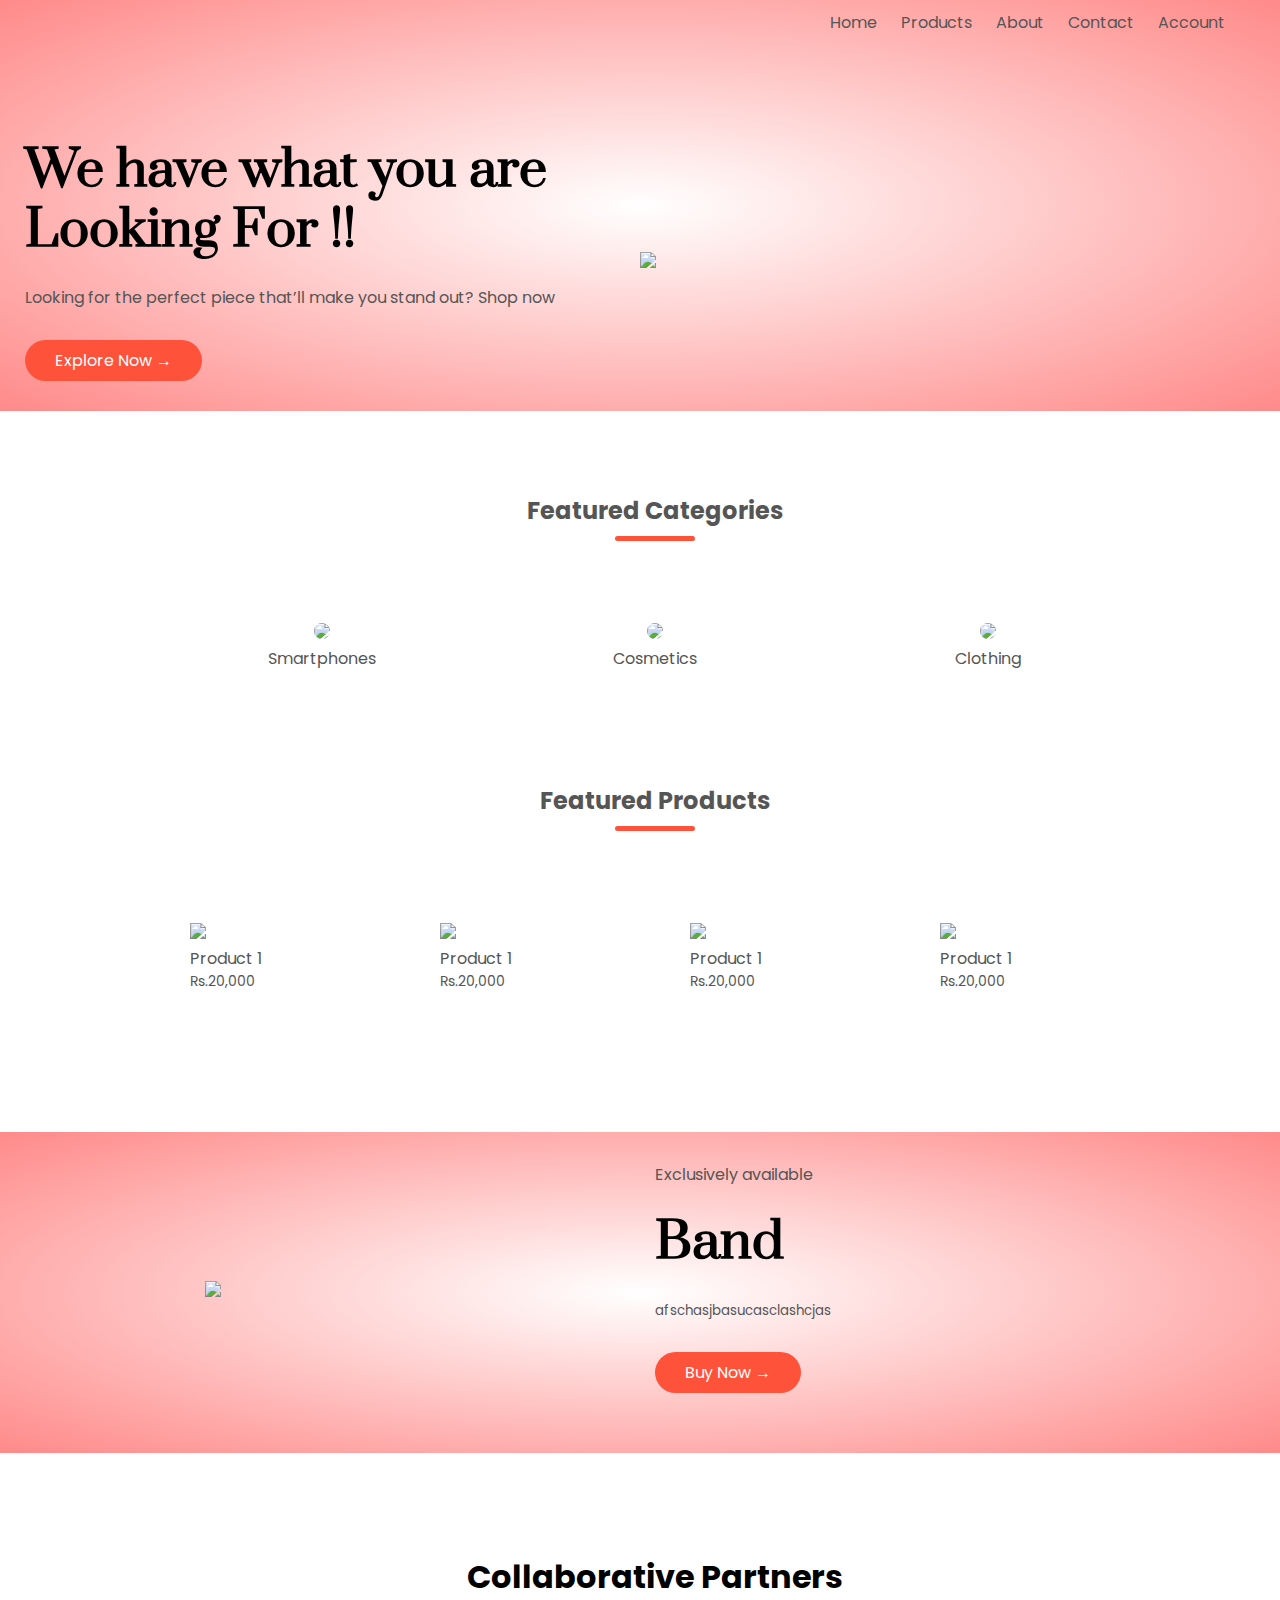
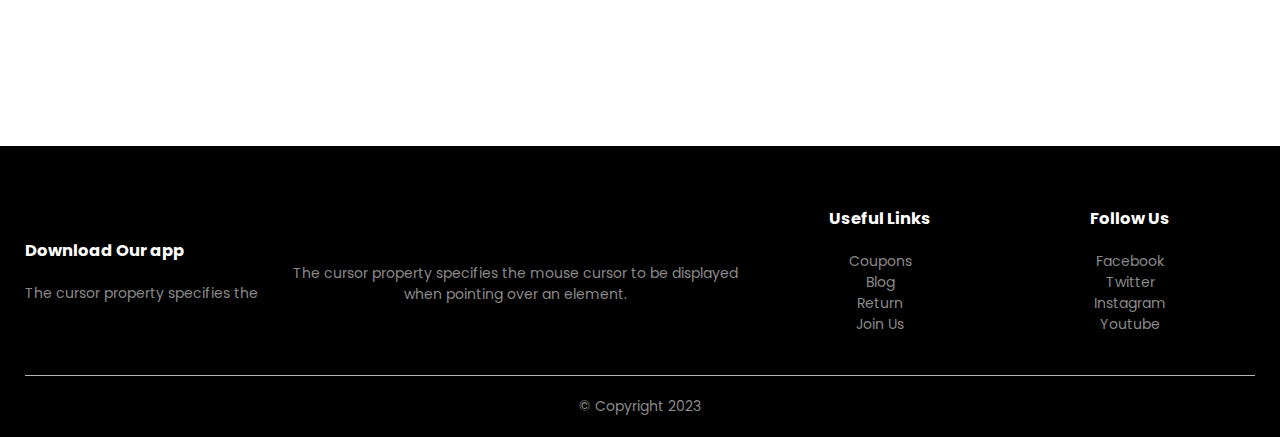
==== index.html @ eafe78b0 "Add files via upload" ====
<!DOCTYPE html>
<html lang="en">
<head>
    <meta charset="UTF-8">
    <meta name ="viewport" content="width = device-width, initial -scale=1.0">
    <title>DEALHIVE : Shop Till You Drop </title>
    <link rel="stylesheet" href="style.css">
    <link href="<link rel="preconnect" href="https://fonts.googleapis.com"><link href="https://fonts.googleapis.com/css2?family=Poppins:ital,wght@0,100;0,200;0,300;0,400;1,100;1,200;1,300&display=swap" rel="stylesheet"><link rel="preconnect" href="https://fonts.gstatic.com" crossorigin>
    <link rel="stylesheet" href="https://cdn.jsdelivr.net/npm/@fortawesome/fontawesome-free@6.2.1/css/fontawesome.min.css" integrity="sha384-QYIZto+st3yW+o8+5OHfT6S482Zsvz2WfOzpFSXMF9zqeLcFV0/wlZpMtyFcZALm" crossorigin="anonymous">
    <script src="https://kit.fontawesome.com/46d4021560.js" crossorigin="anonymous"></script>
    <style>
        @import url('https://fonts.googleapis.com/css2?family=Prata&display=swap');
    </style>
</head>
<body>

     <div class="header">
        
        <div class="container">
            <div class="navbar">
                <div class ="logo">
                    <a href="index.html"><img src ="images/DealHive_logo.png" width="130px" alt=""></a>
                </div>
                <nav>
                    <ul id="MenuItems">
                        <li><a href="index.html">Home</a></li>
                        <li><a href="categories_sample.html">Products</a></li>
                        <li><a href="">About</a></li>
                        <li><a href="">Contact</a></li>
                        <li><a href="account.html">Account</a></li>
                    </ul>
                </nav>
                <img src="images/logo 2.png" class="menu-icon" onclick="menutoggle()">
            </div>

        <div class="row">
            <div class="col-2">
                <h1>We have what you are <br>Looking For !!</h1>
                <p>Looking for the perfect piece that’ll make you stand out? Shop now</p>
                <a href="categories_sample.html" class="btn">Explore Now &#8594;</a>
            </div>
            <div class="col-2">
                <img src="images/Index.png">
            </div>
        </div>
        </div>
    </div>
        
    <!------ featured categories ------change--->
        <div class="categories">
            <div class="small-container">
                <h2 class="title">Featured Categories</h2>
                <div class="row">
                    <div class="col-3">
                        <a href="smartphone.html"><img src="images/smartphone_1.png"></a>
                        <p>Smartphones</p>
                    </div>
                    <div class="col-3">
                        <a href="cosmetics.html"><img src="images/Cosmetics_1.png"></a>
                        <p>Cosmetics</p>
                    </div>
                    <div class="col-3">
                        <a href="clothing.html"><img src="images/Clothing_1.png"></a>
                        <p>Clothing</p>
                    </div>
                </div>
            </div>

        </div>
    <!------ featured products ---change--->
        <div class="small-container">
            <h2 class="title">Featured Products</h2>
            <div class="row">
                <div class="col-4">
                    <img src="images/4.png">
                    <h4>Product 1</h4>
                    <div class="rating">
                        <i class="fa fa-star"></i>
                        <i class="fa fa-star"></i>
                        <i class="fa fa-star"></i>
                        <i class="fa fa-star"></i>
                        <i class="fa fa-star-o"></i>
                    </div>
                    <p>Rs.20,000</p>
                </div>
                <div class="col-4">
                    <img src="images/5.png">
                    <h4>Product 1</h4>
                    <div class="rating">
                        <i class="fa fa-star"></i>
                        <i class="fa fa-star"></i>
                        <i class="fa fa-star"></i>
                        <i class="fa fa-star"></i>
                        <i class="fa fa-star-o"></i>
                    </div>
                    <p>Rs.20,000</p>
                </div>
                <div class="col-4">
                    <img src="images/6.png">
                    <h4>Product 1</h4>
                    <div class="rating">
                        <i class="fa fa-star"></i>
                        <i class="fa fa-star"></i>
                        <i class="fa fa-star"></i>
                        <i class="fa fa-star"></i>
                        <i class="fa fa-star-o"></i>
                    </div>
                    <p>Rs.20,000</p>
                </div>
                <div class="col-4">
                    <img src="images/7.png">
                    <h4>Product 1</h4>
                    <div class="rating">
                        <i class="fa fa-star"></i>
                        <i class="fa fa-star"></i>
                        <i class="fa fa-star"></i>
                        <i class="fa fa-star-half-o"></i>
                        <i class="fa fa-star-o"></i>
                    </div>
                    <p>Rs.20,000</p>
                </div>
            </div>
            <!------ latest products ------
            <h2 class="title">Latest Products</h2>
            <div class="row">
                <div class="col-4">
                    <img src="images/4.png">
                    <h4>Product 1</h4>
                    <div class="rating">
                        <i class="fa fa-star"></i>
                        <i class="fa fa-star"></i>
                        <i class="fa fa-star"></i>
                        <i class="fa fa-star"></i>
                        <i class="fa fa-star-o"></i>
                    </div>
                    <p>Rs.20,000</p>
                </div>
                <div class="col-4">
                    <img src="images/5.png">
                    <h4>Product 1</h4>
                    <div class="rating">
                        <i class="fa fa-star"></i>
                        <i class="fa fa-star"></i>
                        <i class="fa fa-star"></i>
                        <i class="fa fa-star"></i>
                        <i class="fa fa-star-o"></i>
                    </div>
                    <p>Rs.20,000</p>
                </div>
                <div class="col-4">
                    <img src="images/6.png">
                    <h4>Product 1</h4>
                    <div class="rating">
                        <i class="fa fa-star"></i>
                        <i class="fa fa-star"></i>
                        <i class="fa fa-star"></i>
                        <i class="fa fa-star"></i>
                        <i class="fa fa-star-o"></i>
                    </div>
                    <p>Rs.20,000</p>
                </div>
                <div class="col-4">
                    <img src="images/7.png">
                    <h4>Product 1</h4>
                    <div class="rating">
                        <i class="fa fa-star"></i>
                        <i class="fa fa-star"></i>
                        <i class="fa fa-star"></i>
                        <i class="fa fa-star-half-o"></i>
                        <i class="fa fa-star-o"></i>
                    </div>
                    <p>Rs.20,000</p>
                </div>
                <div class="row">
                    <div class="col-4">
                        <img src="images/4.png">
                        <h4>Product 1</h4>
                        <div class="rating">
                            <i class="fa fa-star"></i>
                            <i class="fa fa-star"></i>
                            <i class="fa fa-star"></i>
                            <i class="fa fa-star"></i>
                            <i class="fa fa-star-o"></i>
                        </div>
                        <p>Rs.20,000</p>
                    </div>
                    <div class="col-4">
                        <img src="images/5.png">
                        <h4>Product 1</h4>
                        <div class="rating">
                            <i class="fa fa-star"></i>
                            <i class="fa fa-star"></i>
                            <i class="fa fa-star"></i>
                            <i class="fa fa-star"></i>
                            <i class="fa fa-star-o"></i>
                        </div>
                        <p>Rs.20,000</p>
                    </div>
                    <div class="col-4">
                        <img src="images/6.png">
                        <h4>Product 1</h4>
                        <div class="rating">
                            <i class="fa fa-star"></i>
                            <i class="fa fa-star"></i>
                            <i class="fa fa-star"></i>
                            <i class="fa fa-star"></i>
                            <i class="fa fa-star-o"></i>
                        </div>
                        <p>Rs.20,000</p>
                    </div>
                    <div class="col-4">
                        <img src="images/7.png">
                        <h4>Product 1</h4>
                        <div class="rating">
                            <i class="fa fa-star"></i>
                            <i class="fa fa-star"></i>
                            <i class="fa fa-star"></i>
                            <i class="fa fa-star-half-o"></i>
                            <i class="fa fa-star-o"></i>
                        </div>
                        <p>Rs.20,000</p>
                    </div>
                </div>
            </div>-->
        </div>
    <!----------offer------------>
    <div class="offer">
        <div class="small-container">
            <div class="row">
                <div class="col-2">
                    <img src="images/7.png" class="offer-img">
                </div>
                <div class="col-2">
                    <p>Exclusively available</p>
                    <h1>Band</h1>
                    <small>afschasjbasucasclashcjas</small><br>
                    <a href="" class="btn">Buy Now &#8594;</a>
                </div>
            </div>
        </div>
    </div>
<!----------------testimonial---------------
    <div class="testimonial">
        <div class="small-container">
            <div class="row">
                <div class="col-3">
                    <i class="fa fa-quote-left"></i>
                        <p>YouTube Comment Picker is the easiest way to pick a random winner from all the comments on your YouTube video. You can use it to choose a winner for your YouTube giveaways, promotions, sweepstakes or contests.</p>
                        <div class="rating">
                            <i class="fa fa-star"></i>
                            <i class="fa fa-star"></i>
                            <i class="fa fa-star"></i>
                            <i class="fa fa-star-half-o"></i>
                            <i class="fa fa-star-o"></i>
                        </div>
                    <img src="images/9.png" alt="">
                    <h3>Person A</h3>
                </div>
                <div class="col-3">
                    <i class="fa fa-quote-left"></i>
                        <p>YouTube Comment Picker is the easiest way to pick a random winner from all the comments on your YouTube video. You can use it to choose a winner for your YouTube giveaways, promotions, sweepstakes or contests.</p>
                        <div class="rating">
                            <i class="fa fa-star"></i>
                            <i class="fa fa-star"></i>
                            <i class="fa fa-star"></i>
                            <i class="fa fa-star-half-o"></i>
                            <i class="fa fa-star-o"></i>
                        </div>
                    <img src="images/9.png" alt="">
                    <h3>Person B</h3>
                </div>
                <div class="col-3">
                    <i class="fa fa-quote-left"></i>
                        <p>YouTube Comment Picker is the easiest way to pick a random winner from all the comments on your YouTube video. You can use it to choose a winner for your YouTube giveaways, promotions, sweepstakes or contests.</p>
                        <div class="rating">
                            <i class="fa fa-star"></i>
                            <i class="fa fa-star"></i>
                            <i class="fa fa-star"></i>
                            <i class="fa fa-star-half-o"></i>
                            <i class="fa fa-star-o"></i>
                        </div>
                    <img src="images/9.png" alt="">
                    <h3>Person C</h3>
                </div>
            </div>
        </div>
    </div>
-->
<!--brands-->
    <div class="brands">
        <div class="small-container">
            <h1 align="center"  style="padding-bottom:20px">Collaborative Partners</h1>
            <div class="row">
                <div class="col-5">
                    <a href="https://www.amazon.in"><img src="images/logo_1.jpg" alt=""></a>
                </div>
                <div class="col-5">
                    <a href="https://www.myntra.com"><img src="images/logo_2.jpg" alt=""></a>
                </div>
                <div class="col-5">
                    <a href="https://www.ajio.com"><img src="images/logo_3.png" alt=""></a>
                </div>
                <div class="col-5">
                    <a href="https://www.flipkart.com"><img src="images/logo_4.png" alt=""></a>
                </div>
                <div class="col-5">
                    <a href="https://www.nykaa.com"><img src="images/logo_5.jpg" alt=""></a>
                </div>
            </div>
        </div>
    </div>
<!--footer-->

    <div class="footer">
        <div class="container">
            <div class="row">
                <div class="footer-col-1">
                    <h3>Download Our app</h3>
                    <p>The cursor property specifies the</p>
                
                  
                    

                </div>
                <div class="footer-col-2">
                    <img src="images/DealHive_logo.png" alt="">
                    <p>The cursor property specifies the mouse cursor to be displayed when pointing over an element.</p>
                </div>
                <div class="footer-col-3">
                    <h3>Useful Links</h3>
                    <ul>
                        <li>Coupons</li>
                        <li>Blog</li>
                        <li>Return</li>
                        <li>Join Us</li>
                    </ul>
                </div>
                <div class="footer-col-4">
                    <h3>Follow Us</h3>
                    <ul>
                        <li>Facebook</li>
                        <li>Twitter</li>
                        <li>Instagram</li>
                        <li>Youtube</li>
                    </ul>
                </div>
            </div>
            <hr>
                <p class="copyright">© Copyright 2023</p>
        </div>
    </div>

    <script>
        var MenuItems = document.getElementById("MenuItems");

        MenuItems.style.maxHeight = "0px";

        function menutoggle(){
            if(MenuItems.style.maxHeight=="0px")
            {
                MenuItems.style.maxHeight="200px"
            }
            else
            {
                MenuItems.style.maxHeight="0px"
            }
        }
    </script>

</body>
</html>
---- style.css ----
*{
    margin: 0;
    padding: 0;
    box-sizing: border-box;
}

body{
    font-family: 'poppins', sans-serif;
}

.navbar{
    width: 100%;
    display: flex;
    align-items: center;
    padding: 10px;
}
.navbar img{
    height: auto;
}
nav{
    flex: 1;
    text-align: right;
}
nav ul{
    display: inline-block;
    list-style-type: none;
}
nav ul li{
    display: inline-block;
    margin-right: 20px;
}
a{
    text-decoration: none;
    color: #555;
}
p{
    color: #555;
}

.container{
    max-width: 1300px;
    margin: auto;
    padding-left: 25px;
    padding-right: 25px;
}
.row{
    display: flex;
    align-items: center;
    flex-wrap: wrap;
    justify-content: space-around;
}
.col-2{
    flex-basis: 50%;
    min-width: 300px;
}
.col-2 img{
    max-width: 100%;
    padding: 50px 0;
}
.col-2 h1{
    font-size: 50px;
    line-height: 60px;
    margin: 25px 0;
    font-family: 'Prata', serif;
    font-weight: bold;
}
.btn{
    display: inline-block;
    background: #ff523b;
    color: #fff;
    padding: 8px 30px;
    margin: 30px 0;
    border-radius: 30px;
    transition: background 0.5s;
}

.btn:hover{
    background: #563434;
}

.header{
    background: radial-gradient(#fff,#ff8a8a);
}

.header .row{
    margin-top: 70px;
}
.categories{
    margin: 70px 0;
}
.col-3{
    flex-basis: 30%;
    min-width: 250px;
    margin-bottom: 30px;
    transition: transform 0.5s
}
.col-3 img{
    width:75%;
    border-radius: 25px;
    cursor: pointer;
}
.small-container{
    align-items: center;
    max-width: 1080px;
    margin: auto;
    padding-left: 55px;
    padding-right: 25px;
}
.small-container .col-3{
    text-align: center;
}
.col-4{
    flex-basis:20%;
    padding: 10px;
    min-width: 200px;
    margin-bottom: 50px;
    transition: transform 0.5s;
}
.col-4 img{
    width: 100%;
}
.title{
    text-align: center;
    margin: 0 auto 80px;
    position: relative;
    line-height: 60px;
    color: #555;
}
.title::after{
    content: '';
    background: #ff523b;
    width: 80px;
    height: 5px;
    border-radius: 5px;
    position: absolute;
    bottom: 0;
    left: 50%;
    transform: translateX(-50%);
}
h4{
    color: #555;
    font-weight: normal;
}
.col-4 p{
    font-size: 14px;
}
.rating .fa{
    color:#ff523b;
}
.col-3:hover{
    transform: translateY(-5px);
}
.col-4:hover{
    transform: translateY(-5px);
}
/*-----------offer------------*/
.offer{
    background: radial-gradient(#fff,#ff8a8a);
    margin-top: 80px;
    padding: 30px 0;
}
.col-2 .offer-img{
    padding: 50px;
}
small{
    color: #555;
}

.testimonial{
    padding-top: 50px;
}
.testimonial .col-3{
    text-align: center;
    padding: 40px 20px;
    box-shadow: 0 0 10px 0px rgba(0, 0, 0, 0.107);
    cursor: pointer;
    transition: transform 0.5s;
}
.testimonial .col-3 img{
    width: 50px;
    margin-top: 20px;
    border-radius: 50px;
}
.testimonial .col-3:hover{
    transform: translateY(-10px);
}
.fa.fa-quote-left{
    font-size: 34px;
    color: #ff523b;
}
.col-3:p{
    font-size: 12px;
    margin: 12px 0;
    color: #777;
}
.testimonial .col-3 h3{
    font-weight:600;
    color: #555;
    font-size: 16px;   
}

/*-------brands-----*/

.brands{
    margin: 100px auto;
}
.col-5{
    width: 160px;
}
.col-5 img{
    width: 100%;
    cursor: pointer;
    
}
.col-5 img:hover{
    filter: grayscale(0%);
}
.footer-col-2 img{
    width: 20%;
    align-items: center;
}

.footer{
    background: #000;
    color: #8a8a8a;
    font-size: 14px;
    padding: 60px 0 20px;
}
.footer p{
    color: #8a8a8a;
}
.footer h3{
    color: #fff;
    margin-bottom: 20px;
}
.footer-col-1,.footer-col-2,.footer-col-3,.footer-col-4{
    min-width: 250px;
    margin-bottom: 20px;
}
.footer-col-1{
    flex-basis: 30px;
}
.footer-col-2{
    flex: 1;
    text-align: center;
}
.footer-col-2 img{
    width: 180px;
    margin-bottom: 20px;
}
.footer-col-3, .footer-col-4{
    flex-basis: 12%;
    text-align: center;
}
ul{
    list-style-type: none;
}






.footer hr{
    border: none;
    background: #b5b5b5;
    height: 1px;
    margin: 20px 0;
}
.copyright{
    text-align: center;
}

.menu-icon{
    width: 28px;
    margin-left: 20px;
    display: none;
}

@media only screen and (max-width:800px){

    nav ul{
        position: absolute;
        top: 70px;
        left: 0;
        background: #333;
        width: 100%;
        overflow: hidden;
        transition: max-height 0.5s;
    }
    nav ul li{
        display: block;
        margin-right: 50px;
        margin-top: 10px;
        margin-bottom: 10px;
    }
    nav ul li a{
        color: #fff;
    }
    .menu-icon{
        display: block;
        cursor: pointer;
    }
}

/*-----------all products page--------*/

.row-2{
    justify-content: space-between;
    margin: 100px auto 50;
}
select{
    border: 1px solid #ff523b;
    padding: 5px;
}
select:focus{
    outline: none;
}
.page-btn{
    margin: 0 auto 80px;
}
.page-btn span{
    display: inline-block;
    border: 1px solid #ff523b;
    margin-left: 10px;
    width: 40px;
    height: 40px;
    text-align: center;
    line-height: 40px;
    cursor: pointer;
}

.page-btn span:hover{
    background: #ff523b;
    color: #fff;
}

/*----------------account-page----------*/

.account-page{
    padding: 50px 0;
    background:radial-gradient(#fff,#ffd6d6);
}
.form-container{
    background: #fff;
    width: 300px;
    height: 400px;
    position: relative;
    text-align: center;
    padding: 20px;
    margin: auto;
    box-shadow: 0 0 20px rgba(0,0,0,0.1);
    overflow: hidden;
}
.form-container span{
    font-weight: bold;
    padding: 0 10px;
    color: #555;
    cursor: pointer;
    width: 100px;
    display: inline-block;
}
.form-btn{
    display: inline-block;
}
.form-container form{
    max-width: 300px;
    padding: 0 20px;
    position: absolute;
    top: 130px;
    transition: transform 1s;
}
.form input{
    width: 100%;
    height: 30px;
    margin: 10px 0;
    padding: 0 10px;
    border: 1px solid #ccc;
}
.form .btn{
    width: 100%;
    border: none;
    cursor: pointer;
    margin: 10px 0;
}
.form .btn:focus{
    outline: none;
}
#LoginForm{
    left: -300px;
}
#RegForm{
    left: 0;
}
form a{
    font-size: 12px;
}
#Indicator{
    width: 100px;
    border: none;
    background: #ff523b;
    height: 3px;
    margin-top: 8px;
    transform: translateX(100px);
    transition: transform 1s;
}











@media only screen and (max-width:600px){
    .row{
        text-align: center;
    }
    .col-2,.col-3,.col-4{
        flex-basis: 100%;
    }
}
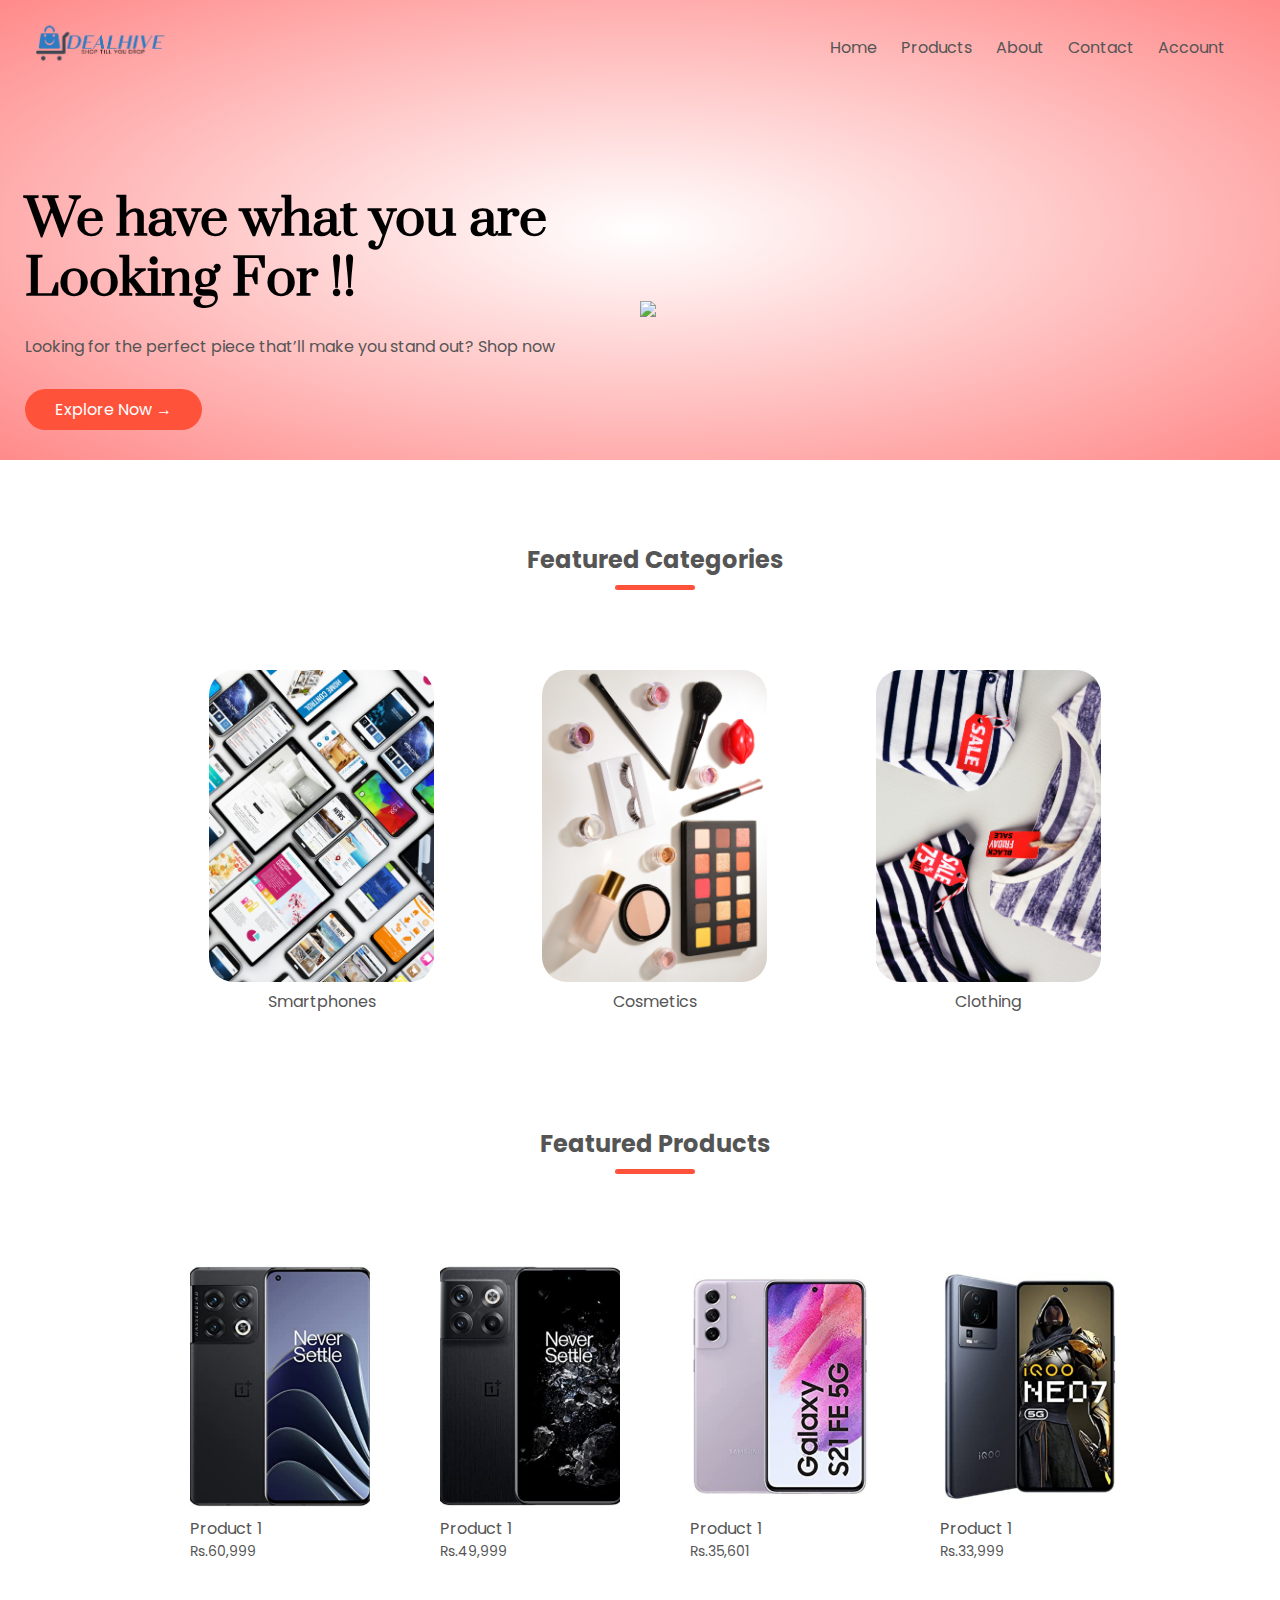
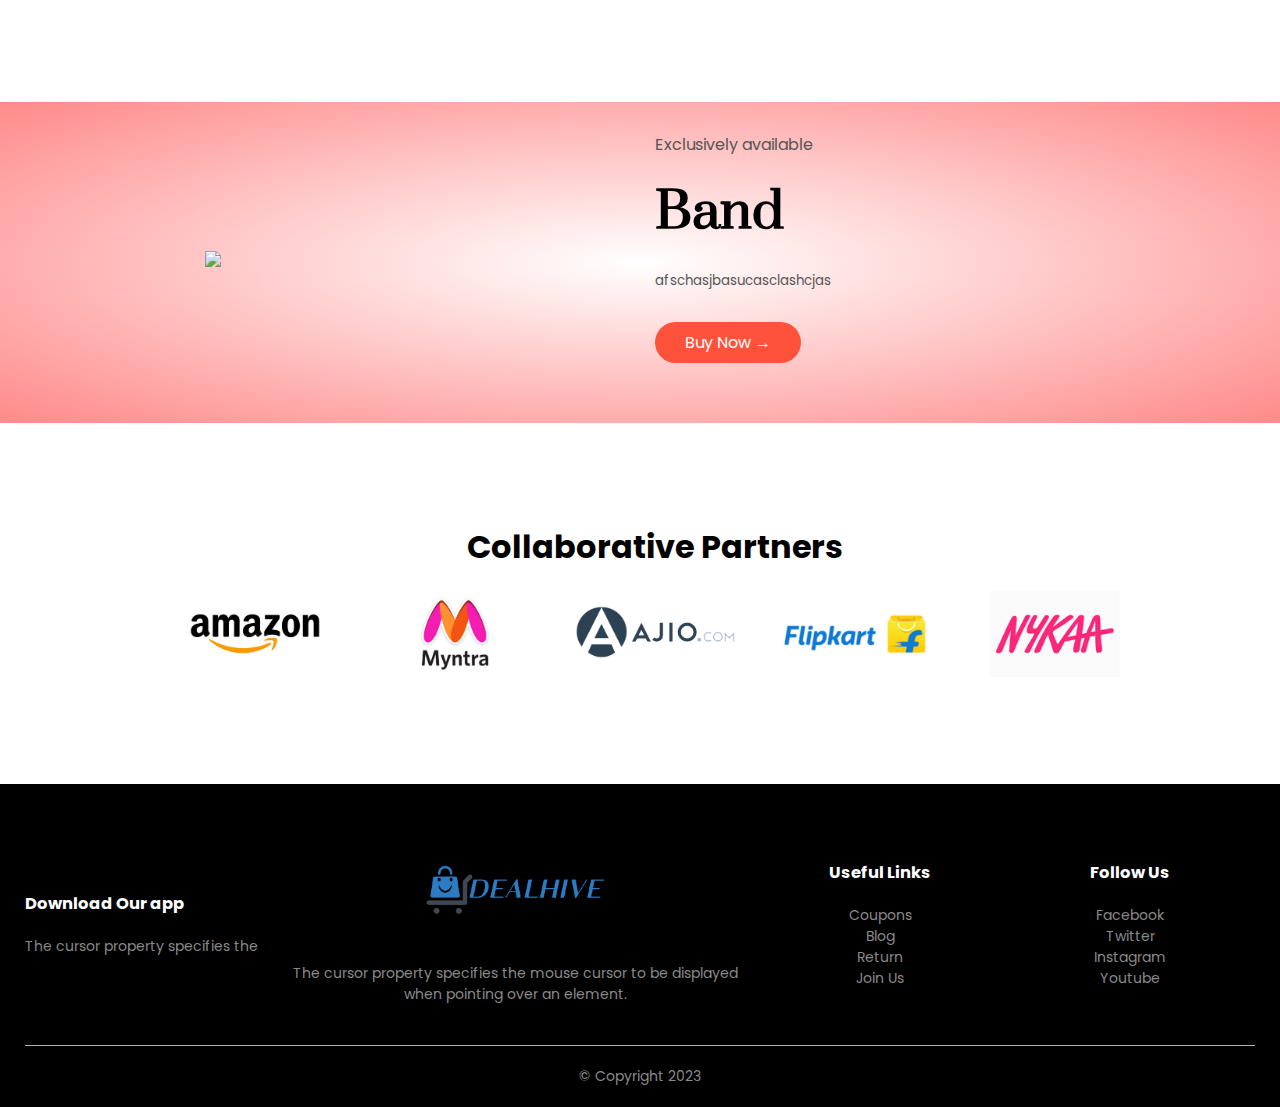
==== commit 954da2fd: "Update index.html" ====
--- a/index.html
+++ b/index.html
@@ -72,43 +72,43 @@
             <h2 class="title">Featured Products</h2>
             <div class="row">
                 <div class="col-4">
-                    <img src="images/4.png">
-                    <h4>Product 1</h4>
-                    <div class="rating">
-                        <i class="fa fa-star"></i>
-                        <i class="fa fa-star"></i>
-                        <i class="fa fa-star"></i>
-                        <i class="fa fa-star"></i>
-                        <i class="fa fa-star-o"></i>
-                    </div>
-                    <p>Rs.20,000</p>
-                </div>
-                <div class="col-4">
-                    <img src="images/5.png">
-                    <h4>Product 1</h4>
-                    <div class="rating">
-                        <i class="fa fa-star"></i>
-                        <i class="fa fa-star"></i>
-                        <i class="fa fa-star"></i>
-                        <i class="fa fa-star"></i>
-                        <i class="fa fa-star-o"></i>
-                    </div>
-                    <p>Rs.20,000</p>
-                </div>
-                <div class="col-4">
-                    <img src="images/6.png">
-                    <h4>Product 1</h4>
-                    <div class="rating">
-                        <i class="fa fa-star"></i>
-                        <i class="fa fa-star"></i>
-                        <i class="fa fa-star"></i>
-                        <i class="fa fa-star"></i>
-                        <i class="fa fa-star-o"></i>
-                    </div>
-                    <p>Rs.20,000</p>
-                </div>
-                <div class="col-4">
-                    <img src="images/7.png">
+                    <img src="smartphone/1.png">
+                    <h4>Product 1</h4>
+                    <div class="rating">
+                        <i class="fa fa-star"></i>
+                        <i class="fa fa-star"></i>
+                        <i class="fa fa-star"></i>
+                        <i class="fa fa-star"></i>
+                        <i class="fa fa-star-o"></i>
+                    </div>
+                    <p>Rs.60,999</p>
+                </div>
+                <div class="col-4">
+                    <img src="smartphone/2.png">
+                    <h4>Product 1</h4>
+                    <div class="rating">
+                        <i class="fa fa-star"></i>
+                        <i class="fa fa-star"></i>
+                        <i class="fa fa-star"></i>
+                        <i class="fa fa-star"></i>
+                        <i class="fa fa-star-o"></i>
+                    </div>
+                    <p>Rs.49,999</p>
+                </div>
+                <div class="col-4">
+                    <img src="smartphone/3.png">
+                    <h4>Product 1</h4>
+                    <div class="rating">
+                        <i class="fa fa-star"></i>
+                        <i class="fa fa-star"></i>
+                        <i class="fa fa-star"></i>
+                        <i class="fa fa-star"></i>
+                        <i class="fa fa-star-o"></i>
+                    </div>
+                    <p>Rs.35,601</p>
+                </div>
+                <div class="col-4">
+                    <img src="smartphone/4.png">
                     <h4>Product 1</h4>
                     <div class="rating">
                         <i class="fa fa-star"></i>
@@ -117,7 +117,7 @@
                         <i class="fa fa-star-half-o"></i>
                         <i class="fa fa-star-o"></i>
                     </div>
-                    <p>Rs.20,000</p>
+                    <p>Rs.33,999</p>
                 </div>
             </div>
             <!------ latest products ------
@@ -368,4 +368,4 @@
     </script>
 
 </body>
-</html>+</html>
